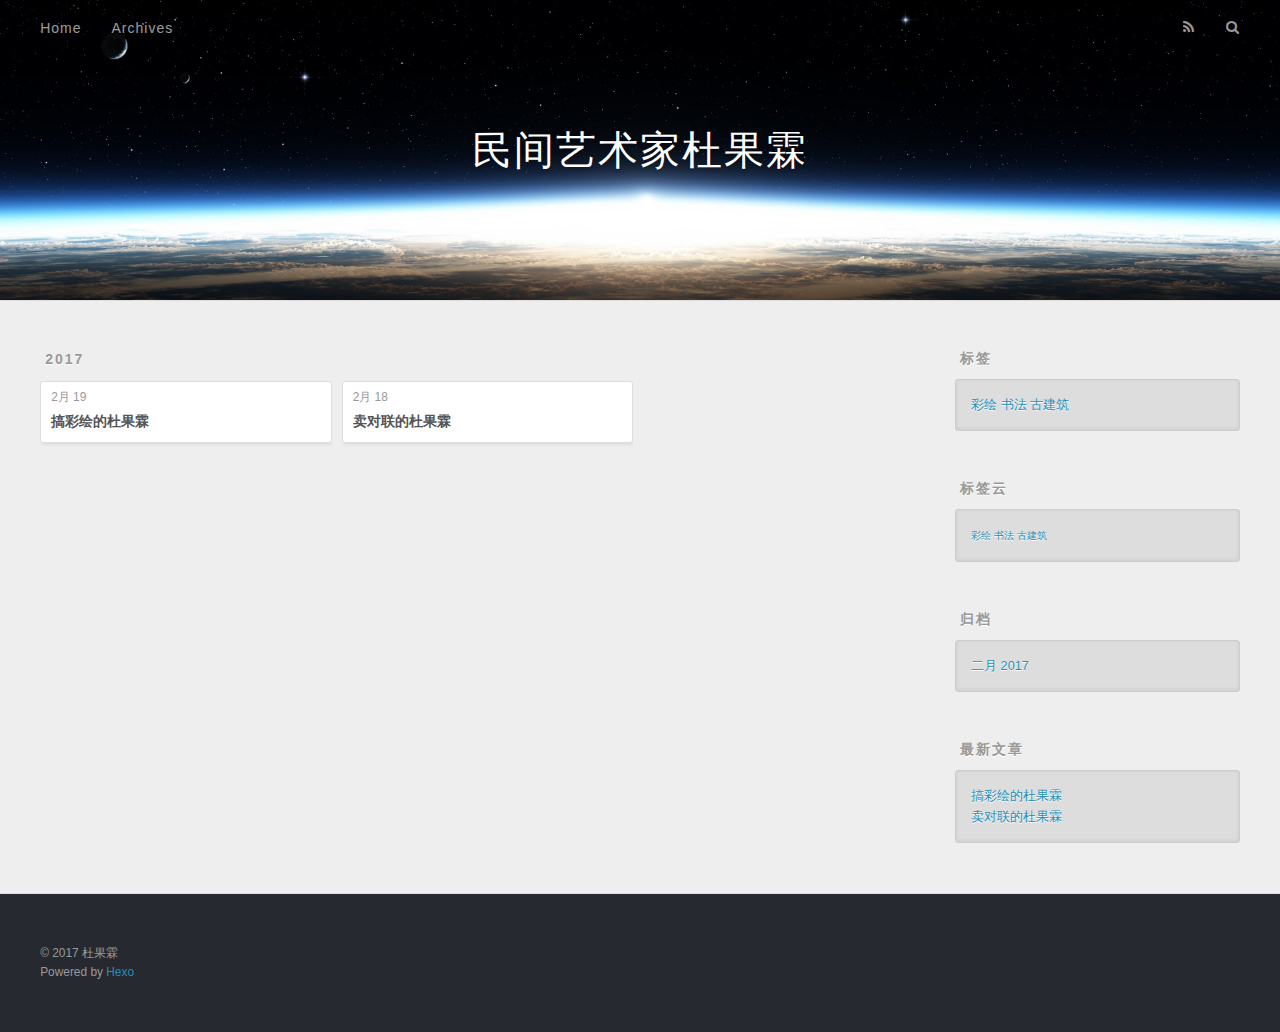
==== archives/index.html @ f90a0d65 "Site updated: 2017-02-19 00:20:02" ====
<!DOCTYPE html>
<html>
<head>
  <meta charset="utf-8">
  
  <title>归档 | 民间艺术家杜果霖</title>
  <meta name="viewport" content="width=device-width, initial-scale=1, maximum-scale=1">
  <meta name="description" content="彩绘, 书法, 古建筑, 庙宇, 亭台楼阁的彩画, 土漆油画各种棺材">
<meta property="og:type" content="website">
<meta property="og:title" content="民间艺术家杜果霖">
<meta property="og:url" content="http://yoursite.com/archives/index.html">
<meta property="og:site_name" content="民间艺术家杜果霖">
<meta property="og:description" content="彩绘, 书法, 古建筑, 庙宇, 亭台楼阁的彩画, 土漆油画各种棺材">
<meta name="twitter:card" content="summary">
<meta name="twitter:title" content="民间艺术家杜果霖">
<meta name="twitter:description" content="彩绘, 书法, 古建筑, 庙宇, 亭台楼阁的彩画, 土漆油画各种棺材">
  
    <link rel="alternate" href="/atom.xml" title="民间艺术家杜果霖" type="application/atom+xml">
  
  
    <link rel="icon" href="/favicon.png">
  
  
    <link href="//fonts.googleapis.com/css?family=Source+Code+Pro" rel="stylesheet" type="text/css">
  
  <link rel="stylesheet" href="/css/style.css">
  

</head>

<body>
  <div id="container">
    <div id="wrap">
      <header id="header">
  <div id="banner"></div>
  <div id="header-outer" class="outer">
    <div id="header-title" class="inner">
      <h1 id="logo-wrap">
        <a href="/" id="logo">民间艺术家杜果霖</a>
      </h1>
      
    </div>
    <div id="header-inner" class="inner">
      <nav id="main-nav">
        <a id="main-nav-toggle" class="nav-icon"></a>
        
          <a class="main-nav-link" href="/">Home</a>
        
          <a class="main-nav-link" href="/archives">Archives</a>
        
      </nav>
      <nav id="sub-nav">
        
          <a id="nav-rss-link" class="nav-icon" href="/atom.xml" title="RSS Feed"></a>
        
        <a id="nav-search-btn" class="nav-icon" title="搜索"></a>
      </nav>
      <div id="search-form-wrap">
        <form action="//google.com/search" method="get" accept-charset="UTF-8" class="search-form"><input type="search" name="q" results="0" class="search-form-input" placeholder="Search"><button type="submit" class="search-form-submit">&#xF002;</button><input type="hidden" name="sitesearch" value="http://yoursite.com"></form>
      </div>
    </div>
  </div>
</header>
      <div class="outer">
        <section id="main">
  
  
    
    
      
      
      <section class="archives-wrap">
        <div class="archive-year-wrap">
          <a href="/archives/2017" class="archive-year">2017</a>
        </div>
        <div class="archives">
    
    <article class="archive-article archive-type-photo">
  <div class="archive-article-inner">
    <header class="archive-article-header">
      <a href="/2017/02/19/杜果霖/" class="archive-article-date">
  <time datetime="2017-02-18T16:19:37.650Z" itemprop="datePublished">2月 19</time>
</a>
      
  
    <h1 itemprop="name">
      <a class="archive-article-title" href="/2017/02/19/杜果霖/">搞彩绘的杜果霖</a>
    </h1>
  

    </header>
  </div>
</article>
  
    
    
    <article class="archive-article archive-type-post">
  <div class="archive-article-inner">
    <header class="archive-article-header">
      <a href="/2017/02/18/卖对联的杜果霖/" class="archive-article-date">
  <time datetime="2017-02-18T15:42:05.796Z" itemprop="datePublished">2月 18</time>
</a>
      
  
    <h1 itemprop="name">
      <a class="archive-article-title" href="/2017/02/18/卖对联的杜果霖/">卖对联的杜果霖</a>
    </h1>
  

    </header>
  </div>
</article>
  
  
    </div></section>
  

</section>
        
          <aside id="sidebar">
  
    

  
    
  <div class="widget-wrap">
    <h3 class="widget-title">标签</h3>
    <div class="widget">
      <ul class="tag-list"><li class="tag-list-item"><a class="tag-list-link" href="/tags/彩绘-书法-古建筑/">彩绘 书法 古建筑</a></li></ul>
    </div>
  </div>


  
    
  <div class="widget-wrap">
    <h3 class="widget-title">标签云</h3>
    <div class="widget tagcloud">
      <a href="/tags/彩绘-书法-古建筑/" style="font-size: 10px;">彩绘 书法 古建筑</a>
    </div>
  </div>

  
    
  <div class="widget-wrap">
    <h3 class="widget-title">归档</h3>
    <div class="widget">
      <ul class="archive-list"><li class="archive-list-item"><a class="archive-list-link" href="/archives/2017/02/">二月 2017</a></li></ul>
    </div>
  </div>


  
    
  <div class="widget-wrap">
    <h3 class="widget-title">最新文章</h3>
    <div class="widget">
      <ul>
        
          <li>
            <a href="/2017/02/19/杜果霖/">搞彩绘的杜果霖</a>
          </li>
        
          <li>
            <a href="/2017/02/18/卖对联的杜果霖/">卖对联的杜果霖</a>
          </li>
        
      </ul>
    </div>
  </div>

  
</aside>
        
      </div>
      <footer id="footer">
  
  <div class="outer">
    <div id="footer-info" class="inner">
      &copy; 2017 杜果霖<br>
      Powered by <a href="http://hexo.io/" target="_blank">Hexo</a>
    </div>
  </div>
</footer>
    </div>
    <nav id="mobile-nav">
  
    <a href="/" class="mobile-nav-link">Home</a>
  
    <a href="/archives" class="mobile-nav-link">Archives</a>
  
</nav>
    

<script src="//ajax.googleapis.com/ajax/libs/jquery/2.0.3/jquery.min.js"></script>


  <link rel="stylesheet" href="/fancybox/jquery.fancybox.css">
  <script src="/fancybox/jquery.fancybox.pack.js"></script>


<script src="/js/script.js"></script>

  </div>
</body>
</html>
---- css/style.css ----
body {
  width: 100%;
}
body:before,
body:after {
  content: "";
  display: table;
}
body:after {
  clear: both;
}
html,
body,
div,
span,
applet,
object,
iframe,
h1,
h2,
h3,
h4,
h5,
h6,
p,
blockquote,
pre,
a,
abbr,
acronym,
address,
big,
cite,
code,
del,
dfn,
em,
img,
ins,
kbd,
q,
s,
samp,
small,
strike,
strong,
sub,
sup,
tt,
var,
dl,
dt,
dd,
ol,
ul,
li,
fieldset,
form,
label,
legend,
table,
caption,
tbody,
tfoot,
thead,
tr,
th,
td {
  margin: 0;
  padding: 0;
  border: 0;
  outline: 0;
  font-weight: inherit;
  font-style: inherit;
  font-family: inherit;
  font-size: 100%;
  vertical-align: baseline;
}
body {
  line-height: 1;
  color: #000;
  background: #fff;
}
ol,
ul {
  list-style: none;
}
table {
  border-collapse: separate;
  border-spacing: 0;
  vertical-align: middle;
}
caption,
th,
td {
  text-align: left;
  font-weight: normal;
  vertical-align: middle;
}
a img {
  border: none;
}
input,
button {
  margin: 0;
  padding: 0;
}
input::-moz-focus-inner,
button::-moz-focus-inner {
  border: 0;
  padding: 0;
}
@font-face {
  font-family: FontAwesome;
  font-style: normal;
  font-weight: normal;
  src: url("fonts/fontawesome-webfont.eot?v=#4.0.3");
  src: url("fonts/fontawesome-webfont.eot?#iefix&v=#4.0.3") format("embedded-opentype"), url("fonts/fontawesome-webfont.woff?v=#4.0.3") format("woff"), url("fonts/fontawesome-webfont.ttf?v=#4.0.3") format("truetype"), url("fonts/fontawesome-webfont.svg#fontawesomeregular?v=#4.0.3") format("svg");
}
html,
body,
#container {
  height: 100%;
}
body {
  background: #eee;
  font: 14px "Helvetica Neue", Helvetica, Arial, sans-serif;
  -webkit-text-size-adjust: 100%;
}
.outer {
  max-width: 1220px;
  margin: 0 auto;
  padding: 0 20px;
}
.outer:before,
.outer:after {
  content: "";
  display: table;
}
.outer:after {
  clear: both;
}
.inner {
  display: inline;
  float: left;
  width: 98.33333333333333%;
  margin: 0 0.833333333333333%;
}
.left,
.alignleft {
  float: left;
}
.right,
.alignright {
  float: right;
}
.clear {
  clear: both;
}
#container {
  position: relative;
}
.mobile-nav-on {
  overflow: hidden;
}
#wrap {
  height: 100%;
  width: 100%;
  position: absolute;
  top: 0;
  left: 0;
  -webkit-transition: 0.2s ease-out;
  -moz-transition: 0.2s ease-out;
  -ms-transition: 0.2s ease-out;
  transition: 0.2s ease-out;
  z-index: 1;
  background: #eee;
}
.mobile-nav-on #wrap {
  left: 280px;
}
@media screen and (min-width: 768px) {
  #main {
    display: inline;
    float: left;
    width: 73.33333333333333%;
    margin: 0 0.833333333333333%;
  }
}
.article-date,
.article-category-link,
.archive-year,
.widget-title {
  text-decoration: none;
  text-transform: uppercase;
  letter-spacing: 2px;
  color: #999;
  margin-bottom: 1em;
  margin-left: 5px;
  line-height: 1em;
  text-shadow: 0 1px #fff;
  font-weight: bold;
}
.article-inner,
.archive-article-inner {
  background: #fff;
  -webkit-box-shadow: 1px 2px 3px #ddd;
  box-shadow: 1px 2px 3px #ddd;
  border: 1px solid #ddd;
  border-radius: 3px;
}
.article-entry h1,
.widget h1 {
  font-size: 2em;
}
.article-entry h2,
.widget h2 {
  font-size: 1.5em;
}
.article-entry h3,
.widget h3 {
  font-size: 1.3em;
}
.article-entry h4,
.widget h4 {
  font-size: 1.2em;
}
.article-entry h5,
.widget h5 {
  font-size: 1em;
}
.article-entry h6,
.widget h6 {
  font-size: 1em;
  color: #999;
}
.article-entry hr,
.widget hr {
  border: 1px dashed #ddd;
}
.article-entry strong,
.widget strong {
  font-weight: bold;
}
.article-entry em,
.widget em,
.article-entry cite,
.widget cite {
  font-style: italic;
}
.article-entry sup,
.widget sup,
.article-entry sub,
.widget sub {
  font-size: 0.75em;
  line-height: 0;
  position: relative;
  vertical-align: baseline;
}
.article-entry sup,
.widget sup {
  top: -0.5em;
}
.article-entry sub,
.widget sub {
  bottom: -0.2em;
}
.article-entry small,
.widget small {
  font-size: 0.85em;
}
.article-entry acronym,
.widget acronym,
.article-entry abbr,
.widget abbr {
  border-bottom: 1px dotted;
}
.article-entry ul,
.widget ul,
.article-entry ol,
.widget ol,
.article-entry dl,
.widget dl {
  margin: 0 20px;
  line-height: 1.6em;
}
.article-entry ul ul,
.widget ul ul,
.article-entry ol ul,
.widget ol ul,
.article-entry ul ol,
.widget ul ol,
.article-entry ol ol,
.widget ol ol {
  margin-top: 0;
  margin-bottom: 0;
}
.article-entry ul,
.widget ul {
  list-style: disc;
}
.article-entry ol,
.widget ol {
  list-style: decimal;
}
.article-entry dt,
.widget dt {
  font-weight: bold;
}
#header {
  height: 300px;
  position: relative;
  border-bottom: 1px solid #ddd;
}
#header:before,
#header:after {
  content: "";
  position: absolute;
  left: 0;
  right: 0;
  height: 40px;
}
#header:before {
  top: 0;
  background: -webkit-linear-gradient(rgba(0,0,0,0.2), transparent);
  background: -moz-linear-gradient(rgba(0,0,0,0.2), transparent);
  background: -ms-linear-gradient(rgba(0,0,0,0.2), transparent);
  background: linear-gradient(rgba(0,0,0,0.2), transparent);
}
#header:after {
  bottom: 0;
  background: -webkit-linear-gradient(transparent, rgba(0,0,0,0.2));
  background: -moz-linear-gradient(transparent, rgba(0,0,0,0.2));
  background: -ms-linear-gradient(transparent, rgba(0,0,0,0.2));
  background: linear-gradient(transparent, rgba(0,0,0,0.2));
}
#header-outer {
  height: 100%;
  position: relative;
}
#header-inner {
  position: relative;
  overflow: hidden;
}
#banner {
  position: absolute;
  top: 0;
  left: 0;
  width: 100%;
  height: 100%;
  background: url("images/banner.jpg") center #000;
  -webkit-background-size: cover;
  -moz-background-size: cover;
  background-size: cover;
  z-index: -1;
}
#header-title {
  text-align: center;
  height: 40px;
  position: absolute;
  top: 50%;
  left: 0;
  margin-top: -20px;
}
#logo,
#subtitle {
  text-decoration: none;
  color: #fff;
  font-weight: 300;
  text-shadow: 0 1px 4px rgba(0,0,0,0.3);
}
#logo {
  font-size: 40px;
  line-height: 40px;
  letter-spacing: 2px;
}
#subtitle {
  font-size: 16px;
  line-height: 16px;
  letter-spacing: 1px;
}
#subtitle-wrap {
  margin-top: 16px;
}
#main-nav {
  float: left;
  margin-left: -15px;
}
.nav-icon,
.main-nav-link {
  float: left;
  color: #fff;
  opacity: 0.6;
  text-decoration: none;
  text-shadow: 0 1px rgba(0,0,0,0.2);
  -webkit-transition: opacity 0.2s;
  -moz-transition: opacity 0.2s;
  -ms-transition: opacity 0.2s;
  transition: opacity 0.2s;
  display: block;
  padding: 20px 15px;
}
.nav-icon:hover,
.main-nav-link:hover {
  opacity: 1;
}
.nav-icon {
  font-family: FontAwesome;
  text-align: center;
  font-size: 14px;
  width: 14px;
  height: 14px;
  padding: 20px 15px;
  position: relative;
  cursor: pointer;
}
.main-nav-link {
  font-weight: 300;
  letter-spacing: 1px;
}
@media screen and (max-width: 479px) {
  .main-nav-link {
    display: none;
  }
}
#main-nav-toggle {
  display: none;
}
#main-nav-toggle:before {
  content: "\f0c9";
}
@media screen and (max-width: 479px) {
  #main-nav-toggle {
    display: block;
  }
}
#sub-nav {
  float: right;
  margin-right: -15px;
}
#nav-rss-link:before {
  content: "\f09e";
}
#nav-search-btn:before {
  content: "\f002";
}
#search-form-wrap {
  position: absolute;
  top: 15px;
  width: 150px;
  height: 30px;
  right: -150px;
  opacity: 0;
  -webkit-transition: 0.2s ease-out;
  -moz-transition: 0.2s ease-out;
  -ms-transition: 0.2s ease-out;
  transition: 0.2s ease-out;
}
#search-form-wrap.on {
  opacity: 1;
  right: 0;
}
@media screen and (max-width: 479px) {
  #search-form-wrap {
    width: 100%;
    right: -100%;
  }
}
.search-form {
  position: absolute;
  top: 0;
  left: 0;
  right: 0;
  background: #fff;
  padding: 5px 15px;
  border-radius: 15px;
  -webkit-box-shadow: 0 0 10px rgba(0,0,0,0.3);
  box-shadow: 0 0 10px rgba(0,0,0,0.3);
}
.search-form-input {
  border: none;
  background: none;
  color: #555;
  width: 100%;
  font: 13px "Helvetica Neue", Helvetica, Arial, sans-serif;
  outline: none;
}
.search-form-input::-webkit-search-results-decoration,
.search-form-input::-webkit-search-cancel-button {
  -webkit-appearance: none;
}
.search-form-submit {
  position: absolute;
  top: 50%;
  right: 10px;
  margin-top: -7px;
  font: 13px FontAwesome;
  border: none;
  background: none;
  color: #bbb;
  cursor: pointer;
}
.search-form-submit:hover,
.search-form-submit:focus {
  color: #777;
}
.article {
  margin: 50px 0;
}
.article-inner {
  overflow: hidden;
}
.article-meta:before,
.article-meta:after {
  content: "";
  display: table;
}
.article-meta:after {
  clear: both;
}
.article-date {
  float: left;
}
.article-category {
  float: left;
  line-height: 1em;
  color: #ccc;
  text-shadow: 0 1px #fff;
  margin-left: 8px;
}
.article-category:before {
  content: "\2022";
}
.article-category-link {
  margin: 0 12px 1em;
}
.article-header {
  padding: 20px 20px 0;
}
.article-title {
  text-decoration: none;
  font-size: 2em;
  font-weight: bold;
  color: #555;
  line-height: 1.1em;
  -webkit-transition: color 0.2s;
  -moz-transition: color 0.2s;
  -ms-transition: color 0.2s;
  transition: color 0.2s;
}
a.article-title:hover {
  color: #258fb8;
}
.article-entry {
  color: #555;
  padding: 0 20px;
}
.article-entry:before,
.article-entry:after {
  content: "";
  display: table;
}
.article-entry:after {
  clear: both;
}
.article-entry p,
.article-entry table {
  line-height: 1.6em;
  margin: 1.6em 0;
}
.article-entry h1,
.article-entry h2,
.article-entry h3,
.article-entry h4,
.article-entry h5,
.article-entry h6 {
  font-weight: bold;
}
.article-entry h1,
.article-entry h2,
.article-entry h3,
.article-entry h4,
.article-entry h5,
.article-entry h6 {
  line-height: 1.1em;
  margin: 1.1em 0;
}
.article-entry a {
  color: #258fb8;
  text-decoration: none;
}
.article-entry a:hover {
  text-decoration: underline;
}
.article-entry ul,
.article-entry ol,
.article-entry dl {
  margin-top: 1.6em;
  margin-bottom: 1.6em;
}
.article-entry img,
.article-entry video {
  max-width: 100%;
  height: auto;
  display: block;
  margin: auto;
}
.article-entry iframe {
  border: none;
}
.article-entry table {
  width: 100%;
  border-collapse: collapse;
  border-spacing: 0;
}
.article-entry th {
  font-weight: bold;
  border-bottom: 3px solid #ddd;
  padding-bottom: 0.5em;
}
.article-entry td {
  border-bottom: 1px solid #ddd;
  padding: 10px 0;
}
.article-entry blockquote {
  font-family: Georgia, "Times New Roman", serif;
  font-size: 1.4em;
  margin: 1.6em 20px;
  text-align: center;
}
.article-entry blockquote footer {
  font-size: 14px;
  margin: 1.6em 0;
  font-family: "Helvetica Neue", Helvetica, Arial, sans-serif;
}
.article-entry blockquote footer cite:before {
  content: "—";
  padding: 0 0.5em;
}
.article-entry .pullquote {
  text-align: left;
  width: 45%;
  margin: 0;
}
.article-entry .pullquote.left {
  margin-left: 0.5em;
  margin-right: 1em;
}
.article-entry .pullquote.right {
  margin-right: 0.5em;
  margin-left: 1em;
}
.article-entry .caption {
  color: #999;
  display: block;
  font-size: 0.9em;
  margin-top: 0.5em;
  position: relative;
  text-align: center;
}
.article-entry .video-container {
  position: relative;
  padding-top: 56.25%;
  height: 0;
  overflow: hidden;
}
.article-entry .video-container iframe,
.article-entry .video-container object,
.article-entry .video-container embed {
  position: absolute;
  top: 0;
  left: 0;
  width: 100%;
  height: 100%;
  margin-top: 0;
}
.article-more-link a {
  display: inline-block;
  line-height: 1em;
  padding: 6px 15px;
  border-radius: 15px;
  background: #eee;
  color: #999;
  text-shadow: 0 1px #fff;
  text-decoration: none;
}
.article-more-link a:hover {
  background: #258fb8;
  color: #fff;
  text-decoration: none;
  text-shadow: 0 1px #1e7293;
}
.article-footer {
  font-size: 0.85em;
  line-height: 1.6em;
  border-top: 1px solid #ddd;
  padding-top: 1.6em;
  margin: 0 20px 20px;
}
.article-footer:before,
.article-footer:after {
  content: "";
  display: table;
}
.article-footer:after {
  clear: both;
}
.article-footer a {
  color: #999;
  text-decoration: none;
}
.article-footer a:hover {
  color: #555;
}
.article-tag-list-item {
  float: left;
  margin-right: 10px;
}
.article-tag-list-link:before {
  content: "#";
}
.article-comment-link {
  float: right;
}
.article-comment-link:before {
  content: "\f075";
  font-family: FontAwesome;
  padding-right: 8px;
}
.article-share-link {
  cursor: pointer;
  float: right;
  margin-left: 20px;
}
.article-share-link:before {
  content: "\f064";
  font-family: FontAwesome;
  padding-right: 6px;
}
#article-nav {
  position: relative;
}
#article-nav:before,
#article-nav:after {
  content: "";
  display: table;
}
#article-nav:after {
  clear: both;
}
@media screen and (min-width: 768px) {
  #article-nav {
    margin: 50px 0;
  }
  #article-nav:before {
    width: 8px;
    height: 8px;
    position: absolute;
    top: 50%;
    left: 50%;
    margin-top: -4px;
    margin-left: -4px;
    content: "";
    border-radius: 50%;
    background: #ddd;
    -webkit-box-shadow: 0 1px 2px #fff;
    box-shadow: 0 1px 2px #fff;
  }
}
.article-nav-link-wrap {
  text-decoration: none;
  text-shadow: 0 1px #fff;
  color: #999;
  -webkit-box-sizing: border-box;
  -moz-box-sizing: border-box;
  box-sizing: border-box;
  margin-top: 50px;
  text-align: center;
  display: block;
}
.article-nav-link-wrap:hover {
  color: #555;
}
@media screen and (min-width: 768px) {
  .article-nav-link-wrap {
    width: 50%;
    margin-top: 0;
  }
}
@media screen and (min-width: 768px) {
  #article-nav-newer {
    float: left;
    text-align: right;
    padding-right: 20px;
  }
}
@media screen and (min-width: 768px) {
  #article-nav-older {
    float: right;
    text-align: left;
    padding-left: 20px;
  }
}
.article-nav-caption {
  text-transform: uppercase;
  letter-spacing: 2px;
  color: #ddd;
  line-height: 1em;
  font-weight: bold;
}
#article-nav-newer .article-nav-caption {
  margin-right: -2px;
}
.article-nav-title {
  font-size: 0.85em;
  line-height: 1.6em;
  margin-top: 0.5em;
}
.article-share-box {
  position: absolute;
  display: none;
  background: #fff;
  -webkit-box-shadow: 1px 2px 10px rgba(0,0,0,0.2);
  box-shadow: 1px 2px 10px rgba(0,0,0,0.2);
  border-radius: 3px;
  margin-left: -145px;
  overflow: hidden;
  z-index: 1;
}
.article-share-box.on {
  display: block;
}
.article-share-input {
  width: 100%;
  background: none;
  -webkit-box-sizing: border-box;
  -moz-box-sizing: border-box;
  box-sizing: border-box;
  font: 14px "Helvetica Neue", Helvetica, Arial, sans-serif;
  padding: 0 15px;
  color: #555;
  outline: none;
  border: 1px solid #ddd;
  border-radius: 3px 3px 0 0;
  height: 36px;
  line-height: 36px;
}
.article-share-links {
  background: #eee;
}
.article-share-links:before,
.article-share-links:after {
  content: "";
  display: table;
}
.article-share-links:after {
  clear: both;
}
.article-share-twitter,
.article-share-facebook,
.article-share-pinterest,
.article-share-google {
  width: 50px;
  height: 36px;
  display: block;
  float: left;
  position: relative;
  color: #999;
  text-shadow: 0 1px #fff;
}
.article-share-twitter:before,
.article-share-facebook:before,
.article-share-pinterest:before,
.article-share-google:before {
  font-size: 20px;
  font-family: FontAwesome;
  width: 20px;
  height: 20px;
  position: absolute;
  top: 50%;
  left: 50%;
  margin-top: -10px;
  margin-left: -10px;
  text-align: center;
}
.article-share-twitter:hover,
.article-share-facebook:hover,
.article-share-pinterest:hover,
.article-share-google:hover {
  color: #fff;
}
.article-share-twitter:before {
  content: "\f099";
}
.article-share-twitter:hover {
  background: #00aced;
  text-shadow: 0 1px #008abe;
}
.article-share-facebook:before {
  content: "\f09a";
}
.article-share-facebook:hover {
  background: #3b5998;
  text-shadow: 0 1px #2f477a;
}
.article-share-pinterest:before {
  content: "\f0d2";
}
.article-share-pinterest:hover {
  background: #cb2027;
  text-shadow: 0 1px #a21a1f;
}
.article-share-google:before {
  content: "\f0d5";
}
.article-share-google:hover {
  background: #dd4b39;
  text-shadow: 0 1px #be3221;
}
.article-gallery {
  background: #000;
  position: relative;
}
.article-gallery-photos {
  position: relative;
  overflow: hidden;
}
.article-gallery-img {
  display: none;
  max-width: 100%;
}
.article-gallery-img:first-child {
  display: block;
}
.article-gallery-img.loaded {
  position: absolute;
  display: block;
}
.article-gallery-img img {
  display: block;
  max-width: 100%;
  margin: 0 auto;
}
#comments {
  background: #fff;
  -webkit-box-shadow: 1px 2px 3px #ddd;
  box-shadow: 1px 2px 3px #ddd;
  padding: 20px;
  border: 1px solid #ddd;
  border-radius: 3px;
  margin: 50px 0;
}
#comments a {
  color: #258fb8;
}
.archives-wrap {
  margin: 50px 0;
}
.archives:before,
.archives:after {
  content: "";
  display: table;
}
.archives:after {
  clear: both;
}
.archive-year-wrap {
  margin-bottom: 1em;
}
.archives {
  -webkit-column-gap: 10px;
  -moz-column-gap: 10px;
  column-gap: 10px;
}
@media screen and (min-width: 480px) and (max-width: 767px) {
  .archives {
    -webkit-column-count: 2;
    -moz-column-count: 2;
    column-count: 2;
  }
}
@media screen and (min-width: 768px) {
  .archives {
    -webkit-column-count: 3;
    -moz-column-count: 3;
    column-count: 3;
  }
}
.archive-article {
  -webkit-column-break-inside: avoid;
  page-break-inside: avoid;
  overflow: hidden;
  break-inside: avoid-column;
}
.archive-article-inner {
  padding: 10px;
  margin-bottom: 15px;
}
.archive-article-title {
  text-decoration: none;
  font-weight: bold;
  color: #555;
  -webkit-transition: color 0.2s;
  -moz-transition: color 0.2s;
  -ms-transition: color 0.2s;
  transition: color 0.2s;
  line-height: 1.6em;
}
.archive-article-title:hover {
  color: #258fb8;
}
.archive-article-footer {
  margin-top: 1em;
}
.archive-article-date {
  color: #999;
  text-decoration: none;
  font-size: 0.85em;
  line-height: 1em;
  margin-bottom: 0.5em;
  display: block;
}
#page-nav {
  margin: 50px auto;
  background: #fff;
  -webkit-box-shadow: 1px 2px 3px #ddd;
  box-shadow: 1px 2px 3px #ddd;
  border: 1px solid #ddd;
  border-radius: 3px;
  text-align: center;
  color: #999;
  overflow: hidden;
}
#page-nav:before,
#page-nav:after {
  content: "";
  display: table;
}
#page-nav:after {
  clear: both;
}
#page-nav a,
#page-nav span {
  padding: 10px 20px;
  line-height: 1;
  height: 2ex;
}
#page-nav a {
  color: #999;
  text-decoration: none;
}
#page-nav a:hover {
  background: #999;
  color: #fff;
}
#page-nav .prev {
  float: left;
}
#page-nav .next {
  float: right;
}
#page-nav .page-number {
  display: inline-block;
}
@media screen and (max-width: 479px) {
  #page-nav .page-number {
    display: none;
  }
}
#page-nav .current {
  color: #555;
  font-weight: bold;
}
#page-nav .space {
  color: #ddd;
}
#footer {
  background: #262a30;
  padding: 50px 0;
  border-top: 1px solid #ddd;
  color: #999;
}
#footer a {
  color: #258fb8;
  text-decoration: none;
}
#footer a:hover {
  text-decoration: underline;
}
#footer-info {
  line-height: 1.6em;
  font-size: 0.85em;
}
.article-entry pre,
.article-entry .highlight {
  background: #2d2d2d;
  margin: 0 -20px;
  padding: 15px 20px;
  border-style: solid;
  border-color: #ddd;
  border-width: 1px 0;
  overflow: auto;
  color: #ccc;
  line-height: 22.400000000000002px;
}
.article-entry .highlight .gutter pre,
.article-entry .gist .gist-file .gist-data .line-numbers {
  color: #666;
  font-size: 0.85em;
}
.article-entry pre,
.article-entry code {
  font-family: "Source Code Pro", Consolas, Monaco, Menlo, Consolas, monospace;
}
.article-entry code {
  background: #eee;
  text-shadow: 0 1px #fff;
  padding: 0 0.3em;
}
.article-entry pre code {
  background: none;
  text-shadow: none;
  padding: 0;
}
.article-entry .highlight pre {
  border: none;
  margin: 0;
  padding: 0;
}
.article-entry .highlight table {
  margin: 0;
  width: auto;
}
.article-entry .highlight td {
  border: none;
  padding: 0;
}
.article-entry .highlight figcaption {
  font-size: 0.85em;
  color: #999;
  line-height: 1em;
  margin-bottom: 1em;
}
.article-entry .highlight figcaption:before,
.article-entry .highlight figcaption:after {
  content: "";
  display: table;
}
.article-entry .highlight figcaption:after {
  clear: both;
}
.article-entry .highlight figcaption a {
  float: right;
}
.article-entry .highlight .gutter pre {
  text-align: right;
  padding-right: 20px;
}
.article-entry .highlight .line {
  height: 22.400000000000002px;
}
.article-entry .highlight .line.marked {
  background: #515151;
}
.article-entry .gist {
  margin: 0 -20px;
  border-style: solid;
  border-color: #ddd;
  border-width: 1px 0;
  background: #2d2d2d;
  padding: 15px 20px 15px 0;
}
.article-entry .gist .gist-file {
  border: none;
  font-family: "Source Code Pro", Consolas, Monaco, Menlo, Consolas, monospace;
  margin: 0;
}
.article-entry .gist .gist-file .gist-data {
  background: none;
  border: none;
}
.article-entry .gist .gist-file .gist-data .line-numbers {
  background: none;
  border: none;
  padding: 0 20px 0 0;
}
.article-entry .gist .gist-file .gist-data .line-data {
  padding: 0 !important;
}
.article-entry .gist .gist-file .highlight {
  margin: 0;
  padding: 0;
  border: none;
}
.article-entry .gist .gist-file .gist-meta {
  background: #2d2d2d;
  color: #999;
  font: 0.85em "Helvetica Neue", Helvetica, Arial, sans-serif;
  text-shadow: 0 0;
  padding: 0;
  margin-top: 1em;
  margin-left: 20px;
}
.article-entry .gist .gist-file .gist-meta a {
  color: #258fb8;
  font-weight: normal;
}
.article-entry .gist .gist-file .gist-meta a:hover {
  text-decoration: underline;
}
pre .comment,
pre .title {
  color: #999;
}
pre .variable,
pre .attribute,
pre .tag,
pre .regexp,
pre .ruby .constant,
pre .xml .tag .title,
pre .xml .pi,
pre .xml .doctype,
pre .html .doctype,
pre .css .id,
pre .css .class,
pre .css .pseudo {
  color: #f2777a;
}
pre .number,
pre .preprocessor,
pre .built_in,
pre .literal,
pre .params,
pre .constant {
  color: #f99157;
}
pre .class,
pre .ruby .class .title,
pre .css .rules .attribute {
  color: #9c9;
}
pre .string,
pre .value,
pre .inheritance,
pre .header,
pre .ruby .symbol,
pre .xml .cdata {
  color: #9c9;
}
pre .css .hexcolor {
  color: #6cc;
}
pre .function,
pre .python .decorator,
pre .python .title,
pre .ruby .function .title,
pre .ruby .title .keyword,
pre .perl .sub,
pre .javascript .title,
pre .coffeescript .title {
  color: #69c;
}
pre .keyword,
pre .javascript .function {
  color: #c9c;
}
@media screen and (max-width: 479px) {
  #mobile-nav {
    position: absolute;
    top: 0;
    left: 0;
    width: 280px;
    height: 100%;
    background: #191919;
    border-right: 1px solid #fff;
  }
}
@media screen and (max-width: 479px) {
  .mobile-nav-link {
    display: block;
    color: #999;
    text-decoration: none;
    padding: 15px 20px;
    font-weight: bold;
  }
  .mobile-nav-link:hover {
    color: #fff;
  }
}
@media screen and (min-width: 768px) {
  #sidebar {
    display: inline;
    float: left;
    width: 23.333333333333332%;
    margin: 0 0.833333333333333%;
  }
}
.widget-wrap {
  margin: 50px 0;
}
.widget {
  color: #777;
  text-shadow: 0 1px #fff;
  background: #ddd;
  -webkit-box-shadow: 0 -1px 4px #ccc inset;
  box-shadow: 0 -1px 4px #ccc inset;
  border: 1px solid #ccc;
  padding: 15px;
  border-radius: 3px;
}
.widget a {
  color: #258fb8;
  text-decoration: none;
}
.widget a:hover {
  text-decoration: underline;
}
.widget ul ul,
.widget ol ul,
.widget dl ul,
.widget ul ol,
.widget ol ol,
.widget dl ol,
.widget ul dl,
.widget ol dl,
.widget dl dl {
  margin-left: 15px;
  list-style: disc;
}
.widget {
  line-height: 1.6em;
  word-wrap: break-word;
  font-size: 0.9em;
}
.widget ul,
.widget ol {
  list-style: none;
  margin: 0;
}
.widget ul ul,
.widget ol ul,
.widget ul ol,
.widget ol ol {
  margin: 0 20px;
}
.widget ul ul,
.widget ol ul {
  list-style: disc;
}
.widget ul ol,
.widget ol ol {
  list-style: decimal;
}
.category-list-count,
.tag-list-count,
.archive-list-count {
  padding-left: 5px;
  color: #999;
  font-size: 0.85em;
}
.category-list-count:before,
.tag-list-count:before,
.archive-list-count:before {
  content: "(";
}
.category-list-count:after,
.tag-list-count:after,
.archive-list-count:after {
  content: ")";
}
.tagcloud a {
  margin-right: 5px;
  display: inline-block;
}
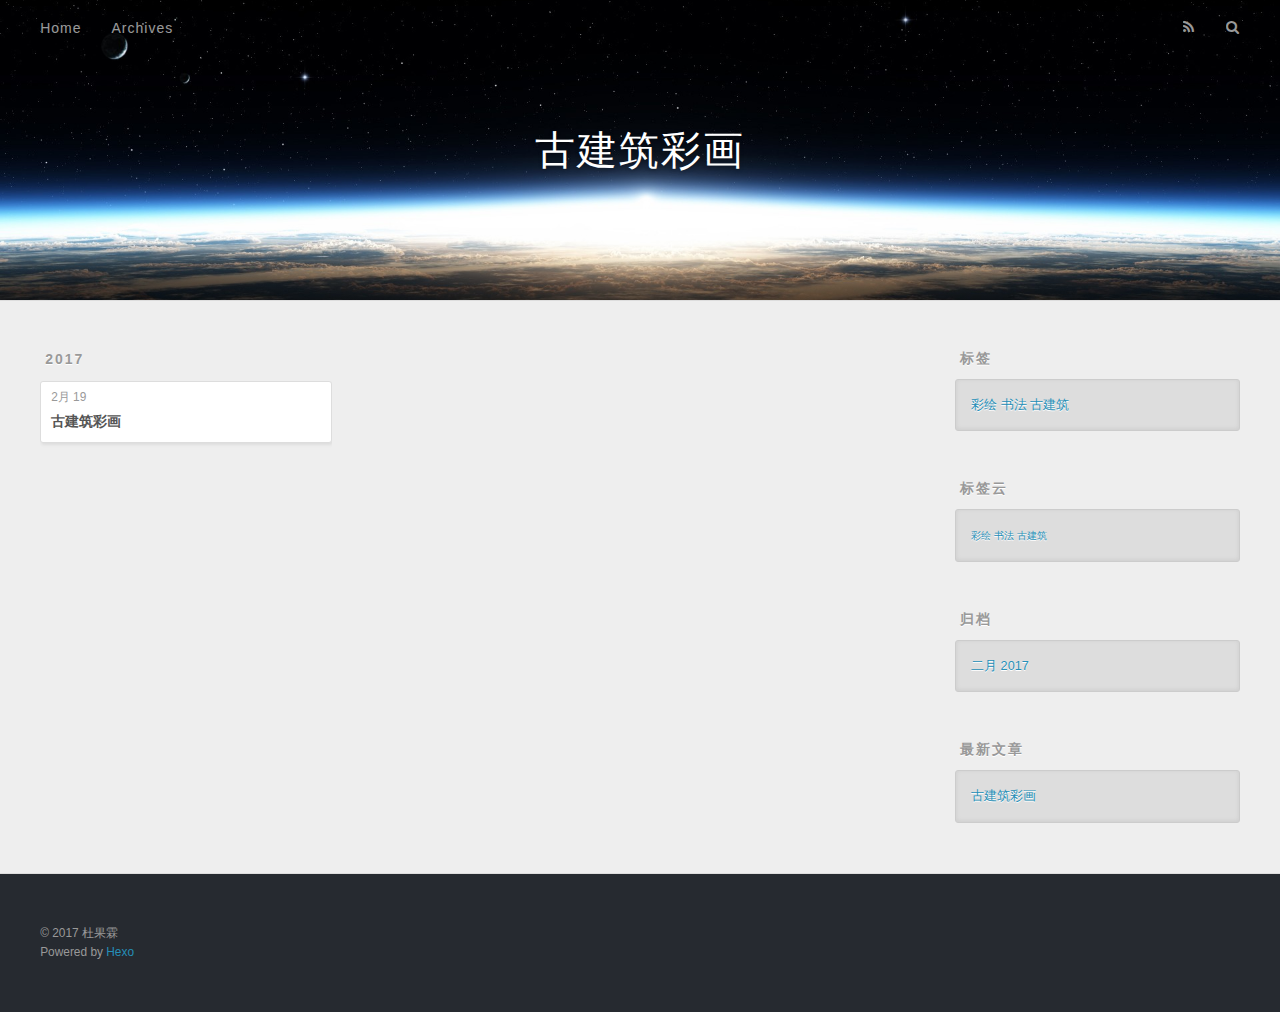
==== commit 89b72bb7: "Site updated: 2017-02-19 15:56:11" ====
--- a/archives/index.html
+++ b/archives/index.html
@@ -3,19 +3,19 @@
 <head>
   <meta charset="utf-8">
   
-  <title>归档 | 民间艺术家杜果霖</title>
+  <title>归档 | 古建筑彩画</title>
   <meta name="viewport" content="width=device-width, initial-scale=1, maximum-scale=1">
   <meta name="description" content="彩绘, 书法, 古建筑, 庙宇, 亭台楼阁的彩画, 土漆油画各种棺材">
 <meta property="og:type" content="website">
-<meta property="og:title" content="民间艺术家杜果霖">
+<meta property="og:title" content="古建筑彩画">
 <meta property="og:url" content="http://yoursite.com/archives/index.html">
-<meta property="og:site_name" content="民间艺术家杜果霖">
+<meta property="og:site_name" content="古建筑彩画">
 <meta property="og:description" content="彩绘, 书法, 古建筑, 庙宇, 亭台楼阁的彩画, 土漆油画各种棺材">
 <meta name="twitter:card" content="summary">
-<meta name="twitter:title" content="民间艺术家杜果霖">
+<meta name="twitter:title" content="古建筑彩画">
 <meta name="twitter:description" content="彩绘, 书法, 古建筑, 庙宇, 亭台楼阁的彩画, 土漆油画各种棺材">
   
-    <link rel="alternate" href="/atom.xml" title="民间艺术家杜果霖" type="application/atom+xml">
+    <link rel="alternate" href="/atom.xml" title="古建筑彩画" type="application/atom+xml">
   
   
     <link rel="icon" href="/favicon.png">
@@ -36,7 +36,7 @@
   <div id="header-outer" class="outer">
     <div id="header-title" class="inner">
       <h1 id="logo-wrap">
-        <a href="/" id="logo">民间艺术家杜果霖</a>
+        <a href="/" id="logo">古建筑彩画</a>
       </h1>
       
     </div>
@@ -79,31 +79,12 @@
   <div class="archive-article-inner">
     <header class="archive-article-header">
       <a href="/2017/02/19/杜果霖/" class="archive-article-date">
-  <time datetime="2017-02-18T16:19:37.650Z" itemprop="datePublished">2月 19</time>
+  <time datetime="2017-02-19T07:55:32.993Z" itemprop="datePublished">2月 19</time>
 </a>
       
   
     <h1 itemprop="name">
-      <a class="archive-article-title" href="/2017/02/19/杜果霖/">搞彩绘的杜果霖</a>
-    </h1>
-  
-
-    </header>
-  </div>
-</article>
-  
-    
-    
-    <article class="archive-article archive-type-post">
-  <div class="archive-article-inner">
-    <header class="archive-article-header">
-      <a href="/2017/02/18/卖对联的杜果霖/" class="archive-article-date">
-  <time datetime="2017-02-18T15:42:05.796Z" itemprop="datePublished">2月 18</time>
-</a>
-      
-  
-    <h1 itemprop="name">
-      <a class="archive-article-title" href="/2017/02/18/卖对联的杜果霖/">卖对联的杜果霖</a>
+      <a class="archive-article-title" href="/2017/02/19/杜果霖/">古建筑彩画</a>
     </h1>
   
 
@@ -158,11 +139,7 @@
       <ul>
         
           <li>
-            <a href="/2017/02/19/杜果霖/">搞彩绘的杜果霖</a>
-          </li>
-        
-          <li>
-            <a href="/2017/02/18/卖对联的杜果霖/">卖对联的杜果霖</a>
+            <a href="/2017/02/19/杜果霖/">古建筑彩画</a>
           </li>
         
       </ul>
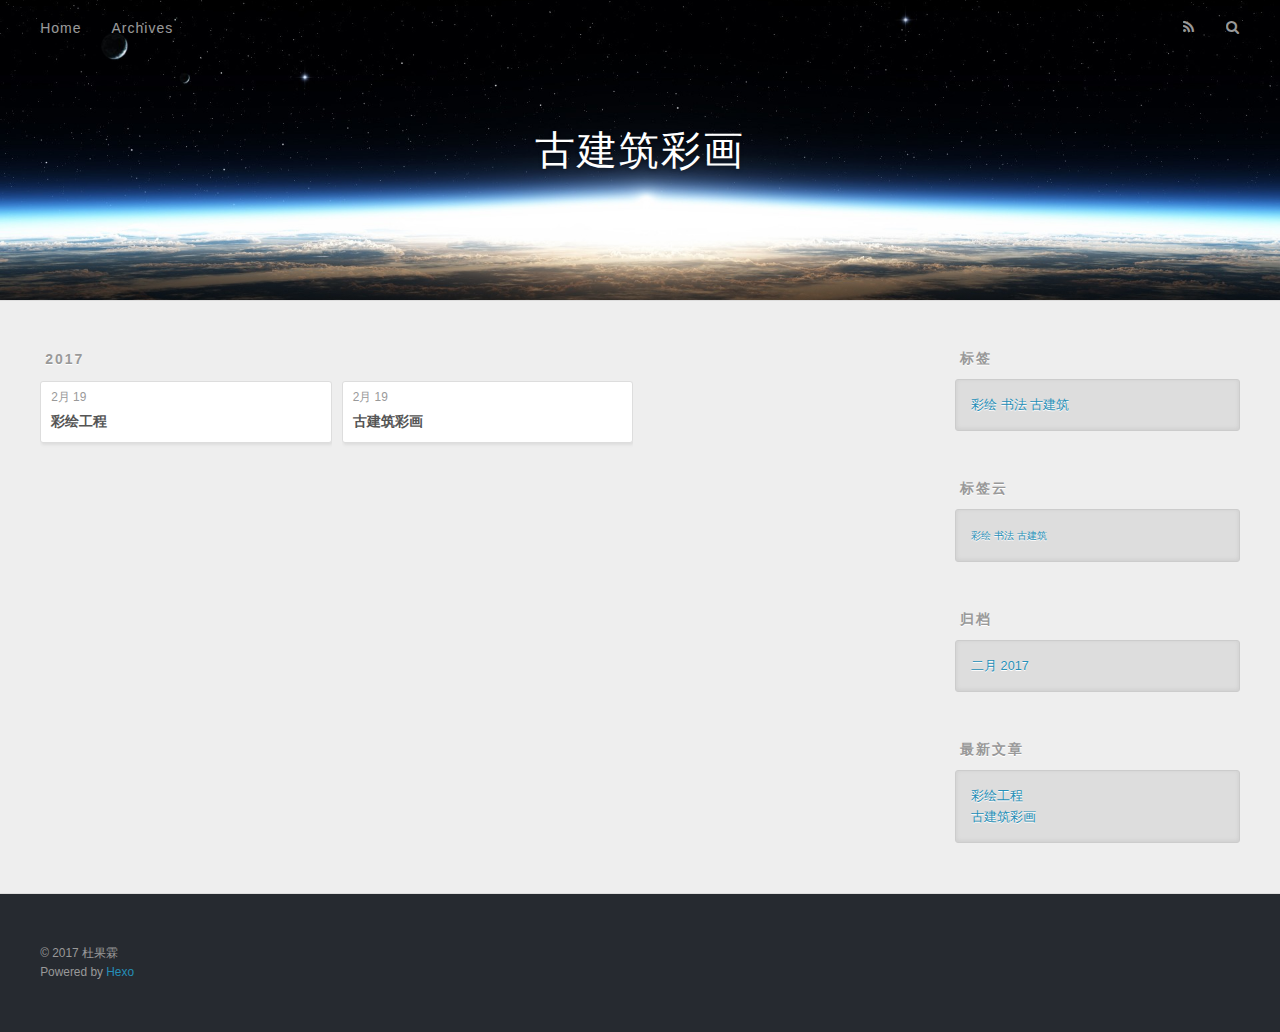
==== commit a95a0ae9: "Site updated: 2017-02-19 16:29:01" ====
--- a/archives/index.html
+++ b/archives/index.html
@@ -75,6 +75,25 @@
         </div>
         <div class="archives">
     
+    <article class="archive-article archive-type-post">
+  <div class="archive-article-inner">
+    <header class="archive-article-header">
+      <a href="/2017/02/19/彩绘工程/" class="archive-article-date">
+  <time datetime="2017-02-19T08:18:41.000Z" itemprop="datePublished">2月 19</time>
+</a>
+      
+  
+    <h1 itemprop="name">
+      <a class="archive-article-title" href="/2017/02/19/彩绘工程/">彩绘工程</a>
+    </h1>
+  
+
+    </header>
+  </div>
+</article>
+  
+    
+    
     <article class="archive-article archive-type-photo">
   <div class="archive-article-inner">
     <header class="archive-article-header">
@@ -139,6 +158,10 @@
       <ul>
         
           <li>
+            <a href="/2017/02/19/彩绘工程/">彩绘工程</a>
+          </li>
+        
+          <li>
             <a href="/2017/02/19/杜果霖/">古建筑彩画</a>
           </li>
         
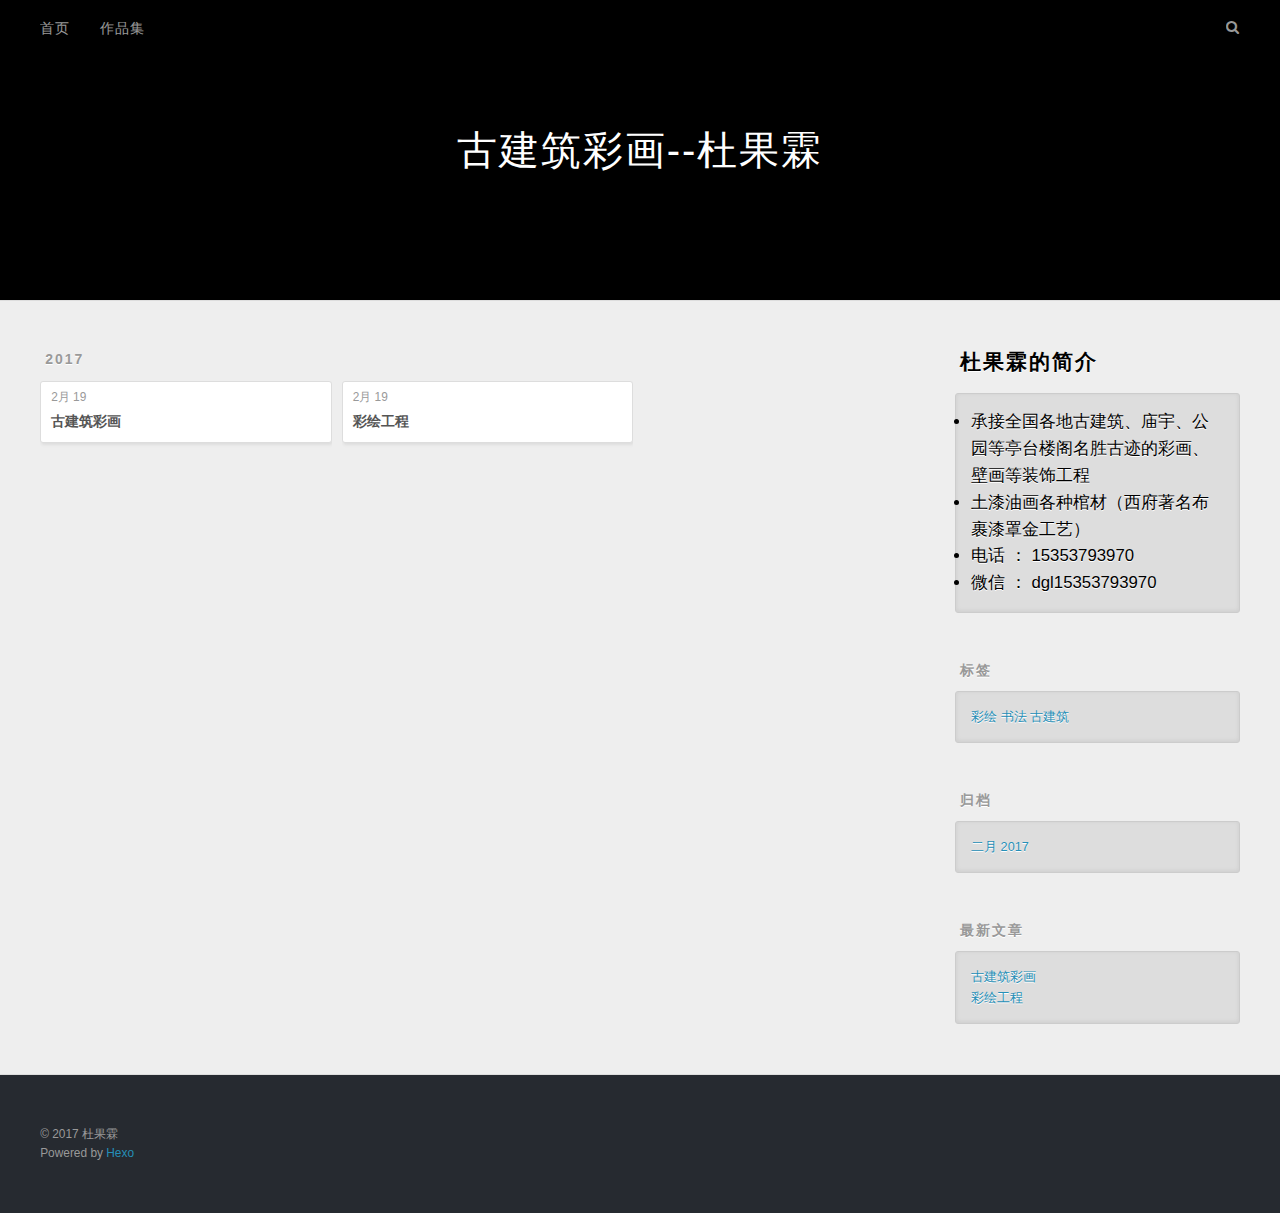
==== commit 208472f1: "Site updated: 2017-02-19 19:59:46" ====
--- a/archives/index.html
+++ b/archives/index.html
@@ -3,22 +3,20 @@
 <head>
   <meta charset="utf-8">
   
-  <title>归档 | 古建筑彩画</title>
+  <title>归档 | 古建筑彩画--杜果霖</title>
   <meta name="viewport" content="width=device-width, initial-scale=1, maximum-scale=1">
   <meta name="description" content="彩绘, 书法, 古建筑, 庙宇, 亭台楼阁的彩画, 土漆油画各种棺材">
 <meta property="og:type" content="website">
-<meta property="og:title" content="古建筑彩画">
+<meta property="og:title" content="古建筑彩画--杜果霖">
 <meta property="og:url" content="http://yoursite.com/archives/index.html">
-<meta property="og:site_name" content="古建筑彩画">
+<meta property="og:site_name" content="古建筑彩画--杜果霖">
 <meta property="og:description" content="彩绘, 书法, 古建筑, 庙宇, 亭台楼阁的彩画, 土漆油画各种棺材">
 <meta name="twitter:card" content="summary">
-<meta name="twitter:title" content="古建筑彩画">
+<meta name="twitter:title" content="古建筑彩画--杜果霖">
 <meta name="twitter:description" content="彩绘, 书法, 古建筑, 庙宇, 亭台楼阁的彩画, 土漆油画各种棺材">
   
-    <link rel="alternate" href="/atom.xml" title="古建筑彩画" type="application/atom+xml">
-  
-  
-    <link rel="icon" href="/favicon.png">
+  
+    <link rel="icon" href="/icon.JPG">
   
   
     <link href="//fonts.googleapis.com/css?family=Source+Code+Pro" rel="stylesheet" type="text/css">
@@ -36,7 +34,7 @@
   <div id="header-outer" class="outer">
     <div id="header-title" class="inner">
       <h1 id="logo-wrap">
-        <a href="/" id="logo">古建筑彩画</a>
+        <a href="/" id="logo">古建筑彩画--杜果霖</a>
       </h1>
       
     </div>
@@ -44,14 +42,12 @@
       <nav id="main-nav">
         <a id="main-nav-toggle" class="nav-icon"></a>
         
-          <a class="main-nav-link" href="/">Home</a>
-        
-          <a class="main-nav-link" href="/archives">Archives</a>
+          <a class="main-nav-link" href="/">首页</a>
+        
+          <a class="main-nav-link" href="/archives">作品集</a>
         
       </nav>
       <nav id="sub-nav">
-        
-          <a id="nav-rss-link" class="nav-icon" href="/atom.xml" title="RSS Feed"></a>
         
         <a id="nav-search-btn" class="nav-icon" title="搜索"></a>
       </nav>
@@ -74,6 +70,25 @@
           <a href="/archives/2017" class="archive-year">2017</a>
         </div>
         <div class="archives">
+    
+    <article class="archive-article archive-type-photo">
+  <div class="archive-article-inner">
+    <header class="archive-article-header">
+      <a href="/2017/02/19/杜果霖/" class="archive-article-date">
+  <time datetime="2017-02-19T10:50:23.782Z" itemprop="datePublished">2月 19</time>
+</a>
+      
+  
+    <h1 itemprop="name">
+      <a class="archive-article-title" href="/2017/02/19/杜果霖/">古建筑彩画</a>
+    </h1>
+  
+
+    </header>
+  </div>
+</article>
+  
+    
     
     <article class="archive-article archive-type-post">
   <div class="archive-article-inner">
@@ -92,25 +107,6 @@
   </div>
 </article>
   
-    
-    
-    <article class="archive-article archive-type-photo">
-  <div class="archive-article-inner">
-    <header class="archive-article-header">
-      <a href="/2017/02/19/杜果霖/" class="archive-article-date">
-  <time datetime="2017-02-19T07:55:32.993Z" itemprop="datePublished">2月 19</time>
-</a>
-      
-  
-    <h1 itemprop="name">
-      <a class="archive-article-title" href="/2017/02/19/杜果霖/">古建筑彩画</a>
-    </h1>
-  
-
-    </header>
-  </div>
-</article>
-  
   
     </div></section>
   
@@ -119,8 +115,15 @@
         
           <aside id="sidebar">
   
-    
-
+    <div class="widget-wrap">
+    <h3 class="widget-title" style="font-size: 1.5em ; color: #000;">杜果霖的简介</h3>
+    <div class="widget" style="font-size: 1.2em;color: #000;">
+        <li>承接全国各地古建筑、庙宇、公园等亭台楼阁名胜古迹的彩画、壁画等装饰工程</li>
+        <li>土漆油画各种棺材（西府著名布裹漆罩金工艺）</li>
+        <li>电话 ： 15353793970</li>
+        <li>微信 ： dgl15353793970</li>
+    </div>
+</div>
   
     
   <div class="widget-wrap">
@@ -134,15 +137,6 @@
   
     
   <div class="widget-wrap">
-    <h3 class="widget-title">标签云</h3>
-    <div class="widget tagcloud">
-      <a href="/tags/彩绘-书法-古建筑/" style="font-size: 10px;">彩绘 书法 古建筑</a>
-    </div>
-  </div>
-
-  
-    
-  <div class="widget-wrap">
     <h3 class="widget-title">归档</h3>
     <div class="widget">
       <ul class="archive-list"><li class="archive-list-item"><a class="archive-list-link" href="/archives/2017/02/">二月 2017</a></li></ul>
@@ -158,11 +152,11 @@
       <ul>
         
           <li>
+            <a href="/2017/02/19/杜果霖/">古建筑彩画</a>
+          </li>
+        
+          <li>
             <a href="/2017/02/19/彩绘工程/">彩绘工程</a>
-          </li>
-        
-          <li>
-            <a href="/2017/02/19/杜果霖/">古建筑彩画</a>
           </li>
         
       </ul>
@@ -185,9 +179,9 @@
     </div>
     <nav id="mobile-nav">
   
-    <a href="/" class="mobile-nav-link">Home</a>
-  
-    <a href="/archives" class="mobile-nav-link">Archives</a>
+    <a href="/" class="mobile-nav-link">首页</a>
+  
+    <a href="/archives" class="mobile-nav-link">作品集</a>
   
 </nav>
     
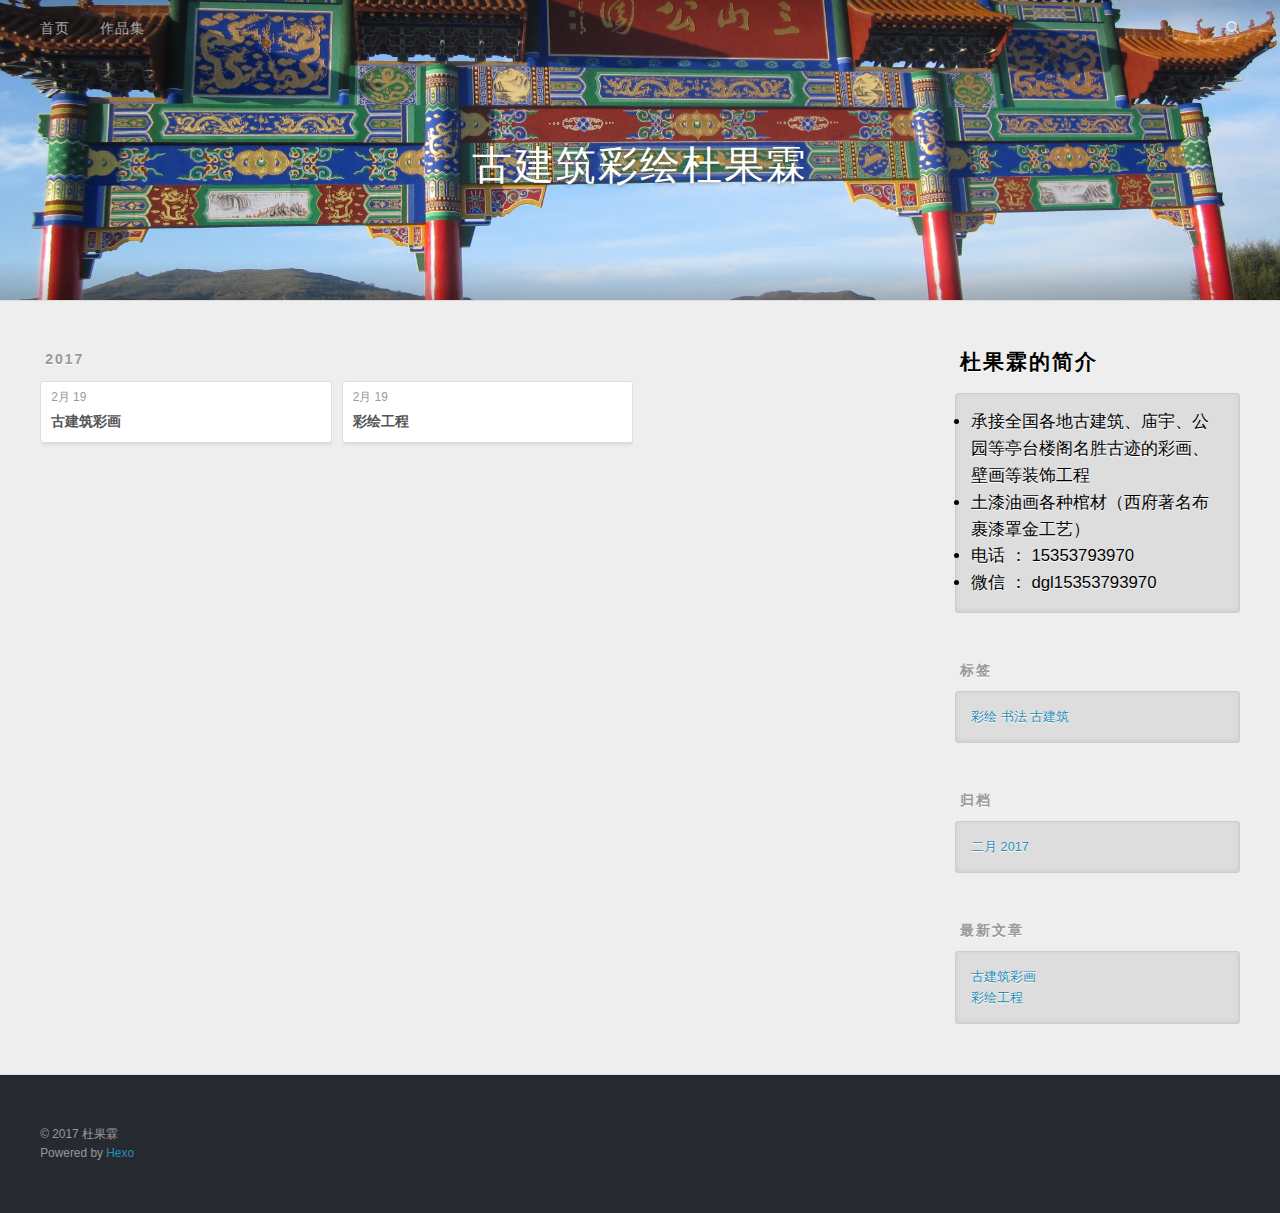
==== commit bc918ce5: "Site updated: 2017-02-19 20:24:39" ====
--- a/archives/index.html
+++ b/archives/index.html
@@ -3,16 +3,16 @@
 <head>
   <meta charset="utf-8">
   
-  <title>归档 | 古建筑彩画--杜果霖</title>
+  <title>归档 | 古建筑彩绘杜果霖</title>
   <meta name="viewport" content="width=device-width, initial-scale=1, maximum-scale=1">
   <meta name="description" content="彩绘, 书法, 古建筑, 庙宇, 亭台楼阁的彩画, 土漆油画各种棺材">
 <meta property="og:type" content="website">
-<meta property="og:title" content="古建筑彩画--杜果霖">
+<meta property="og:title" content="古建筑彩绘杜果霖">
 <meta property="og:url" content="http://yoursite.com/archives/index.html">
-<meta property="og:site_name" content="古建筑彩画--杜果霖">
+<meta property="og:site_name" content="古建筑彩绘杜果霖">
 <meta property="og:description" content="彩绘, 书法, 古建筑, 庙宇, 亭台楼阁的彩画, 土漆油画各种棺材">
 <meta name="twitter:card" content="summary">
-<meta name="twitter:title" content="古建筑彩画--杜果霖">
+<meta name="twitter:title" content="古建筑彩绘杜果霖">
 <meta name="twitter:description" content="彩绘, 书法, 古建筑, 庙宇, 亭台楼阁的彩画, 土漆油画各种棺材">
   
   
@@ -34,7 +34,7 @@
   <div id="header-outer" class="outer">
     <div id="header-title" class="inner">
       <h1 id="logo-wrap">
-        <a href="/" id="logo">古建筑彩画--杜果霖</a>
+        <a href="/" id="logo">古建筑彩绘杜果霖</a>
       </h1>
       
     </div>
--- a/css/style.css
+++ b/css/style.css
@@ -348,7 +348,7 @@
   left: 0;
   width: 100%;
   height: 100%;
-  background: url("images/banner.jpg") center #000;
+  background: url("images/background.JPG") center #000;
   -webkit-background-size: cover;
   -moz-background-size: cover;
   background-size: cover;
@@ -358,7 +358,7 @@
   text-align: center;
   height: 40px;
   position: absolute;
-  top: 50%;
+  top: 55%;
   left: 0;
   margin-top: -20px;
 }
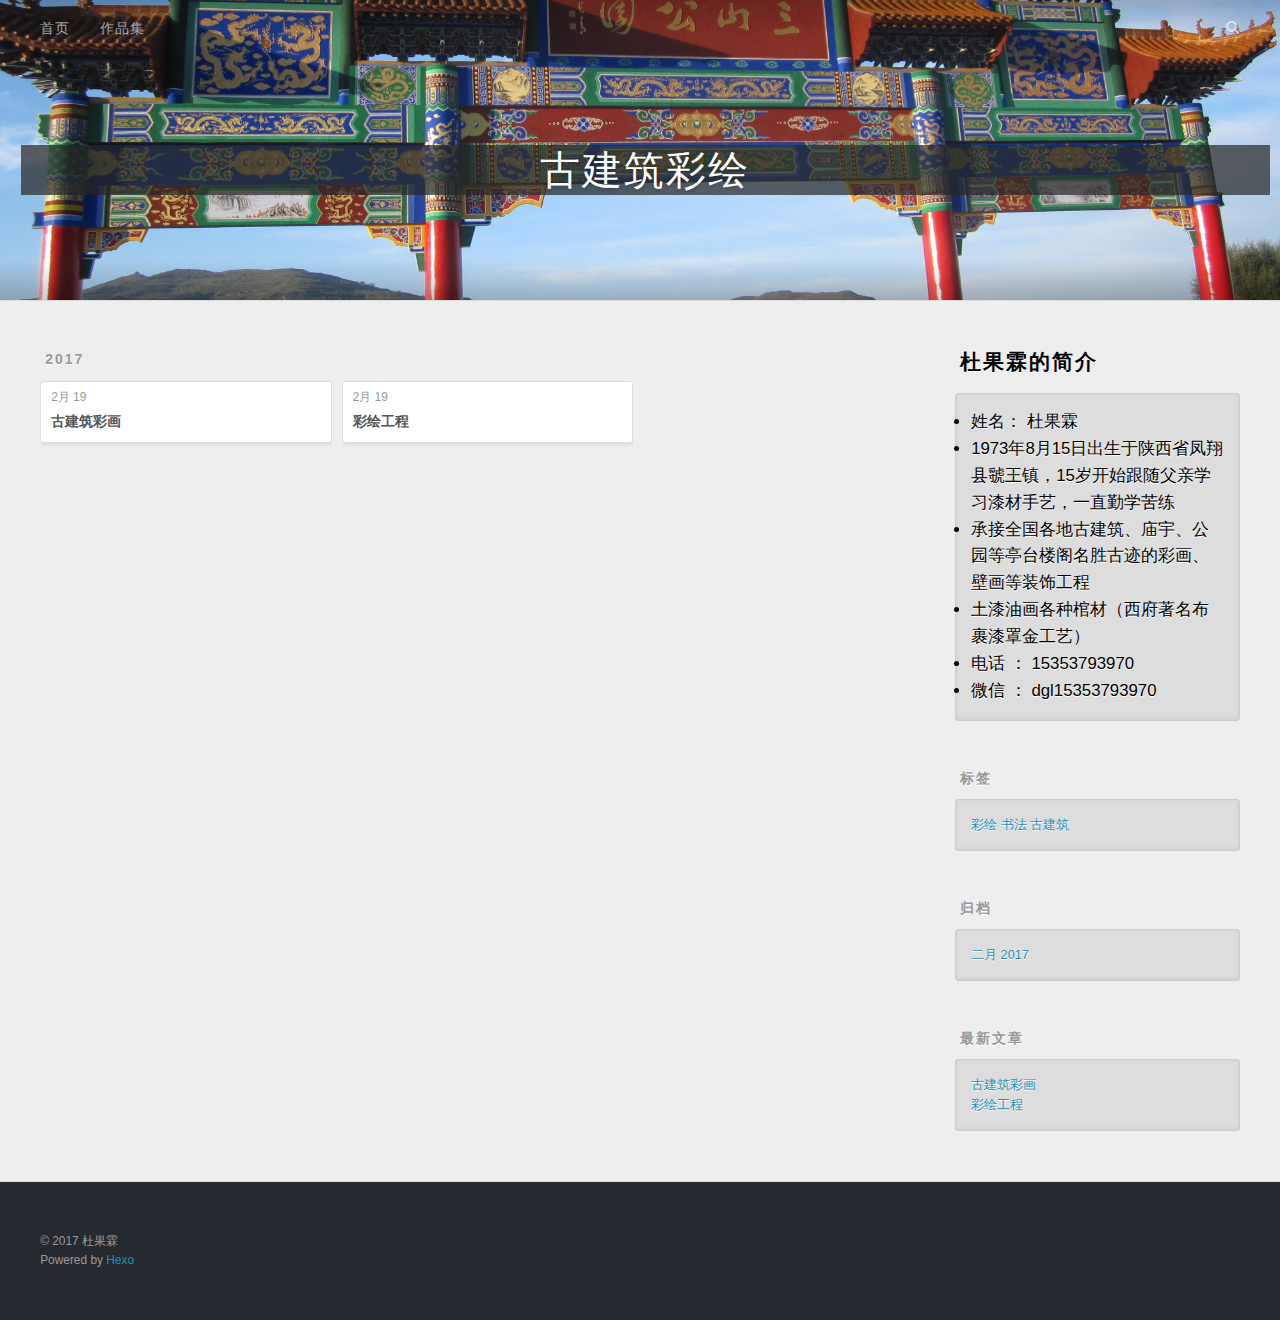
==== commit 7fcfba39: "Site updated: 2017-02-19 21:01:42" ====
--- a/archives/index.html
+++ b/archives/index.html
@@ -3,16 +3,16 @@
 <head>
   <meta charset="utf-8">
   
-  <title>归档 | 古建筑彩绘杜果霖</title>
+  <title>归档 | 古建筑彩绘</title>
   <meta name="viewport" content="width=device-width, initial-scale=1, maximum-scale=1">
   <meta name="description" content="彩绘, 书法, 古建筑, 庙宇, 亭台楼阁的彩画, 土漆油画各种棺材">
 <meta property="og:type" content="website">
-<meta property="og:title" content="古建筑彩绘杜果霖">
+<meta property="og:title" content="古建筑彩绘">
 <meta property="og:url" content="http://yoursite.com/archives/index.html">
-<meta property="og:site_name" content="古建筑彩绘杜果霖">
+<meta property="og:site_name" content="古建筑彩绘">
 <meta property="og:description" content="彩绘, 书法, 古建筑, 庙宇, 亭台楼阁的彩画, 土漆油画各种棺材">
 <meta name="twitter:card" content="summary">
-<meta name="twitter:title" content="古建筑彩绘杜果霖">
+<meta name="twitter:title" content="古建筑彩绘">
 <meta name="twitter:description" content="彩绘, 书法, 古建筑, 庙宇, 亭台楼阁的彩画, 土漆油画各种棺材">
   
   
@@ -34,7 +34,7 @@
   <div id="header-outer" class="outer">
     <div id="header-title" class="inner">
       <h1 id="logo-wrap">
-        <a href="/" id="logo">古建筑彩绘杜果霖</a>
+        <a href="/" id="logo">古建筑彩绘</a>
       </h1>
       
     </div>
@@ -118,6 +118,8 @@
     <div class="widget-wrap">
     <h3 class="widget-title" style="font-size: 1.5em ; color: #000;">杜果霖的简介</h3>
     <div class="widget" style="font-size: 1.2em;color: #000;">
+        <li>姓名： 杜果霖</li>
+        <li>1973年8月15日出生于陕西省凤翔县虢王镇，15岁开始跟随父亲学习漆材手艺，一直勤学苦练</li>
         <li>承接全国各地古建筑、庙宇、公园等亭台楼阁名胜古迹的彩画、壁画等装饰工程</li>
         <li>土漆油画各种棺材（西府著名布裹漆罩金工艺）</li>
         <li>电话 ： 15353793970</li>
--- a/css/style.css
+++ b/css/style.css
@@ -356,14 +356,15 @@
 }
 #header-title {
   text-align: center;
+  background: rgba(39,39,39,0.7);
   height: 40px;
   position: absolute;
   top: 55%;
   left: 0;
   margin-top: -20px;
-}
-#logo,
-#subtitle {
+  padding: 5px;
+}
+#logo {
   text-decoration: none;
   color: #fff;
   font-weight: 300;
@@ -373,11 +374,6 @@
   font-size: 40px;
   line-height: 40px;
   letter-spacing: 2px;
-}
-#subtitle {
-  font-size: 16px;
-  line-height: 16px;
-  letter-spacing: 1px;
 }
 #subtitle-wrap {
   margin-top: 16px;
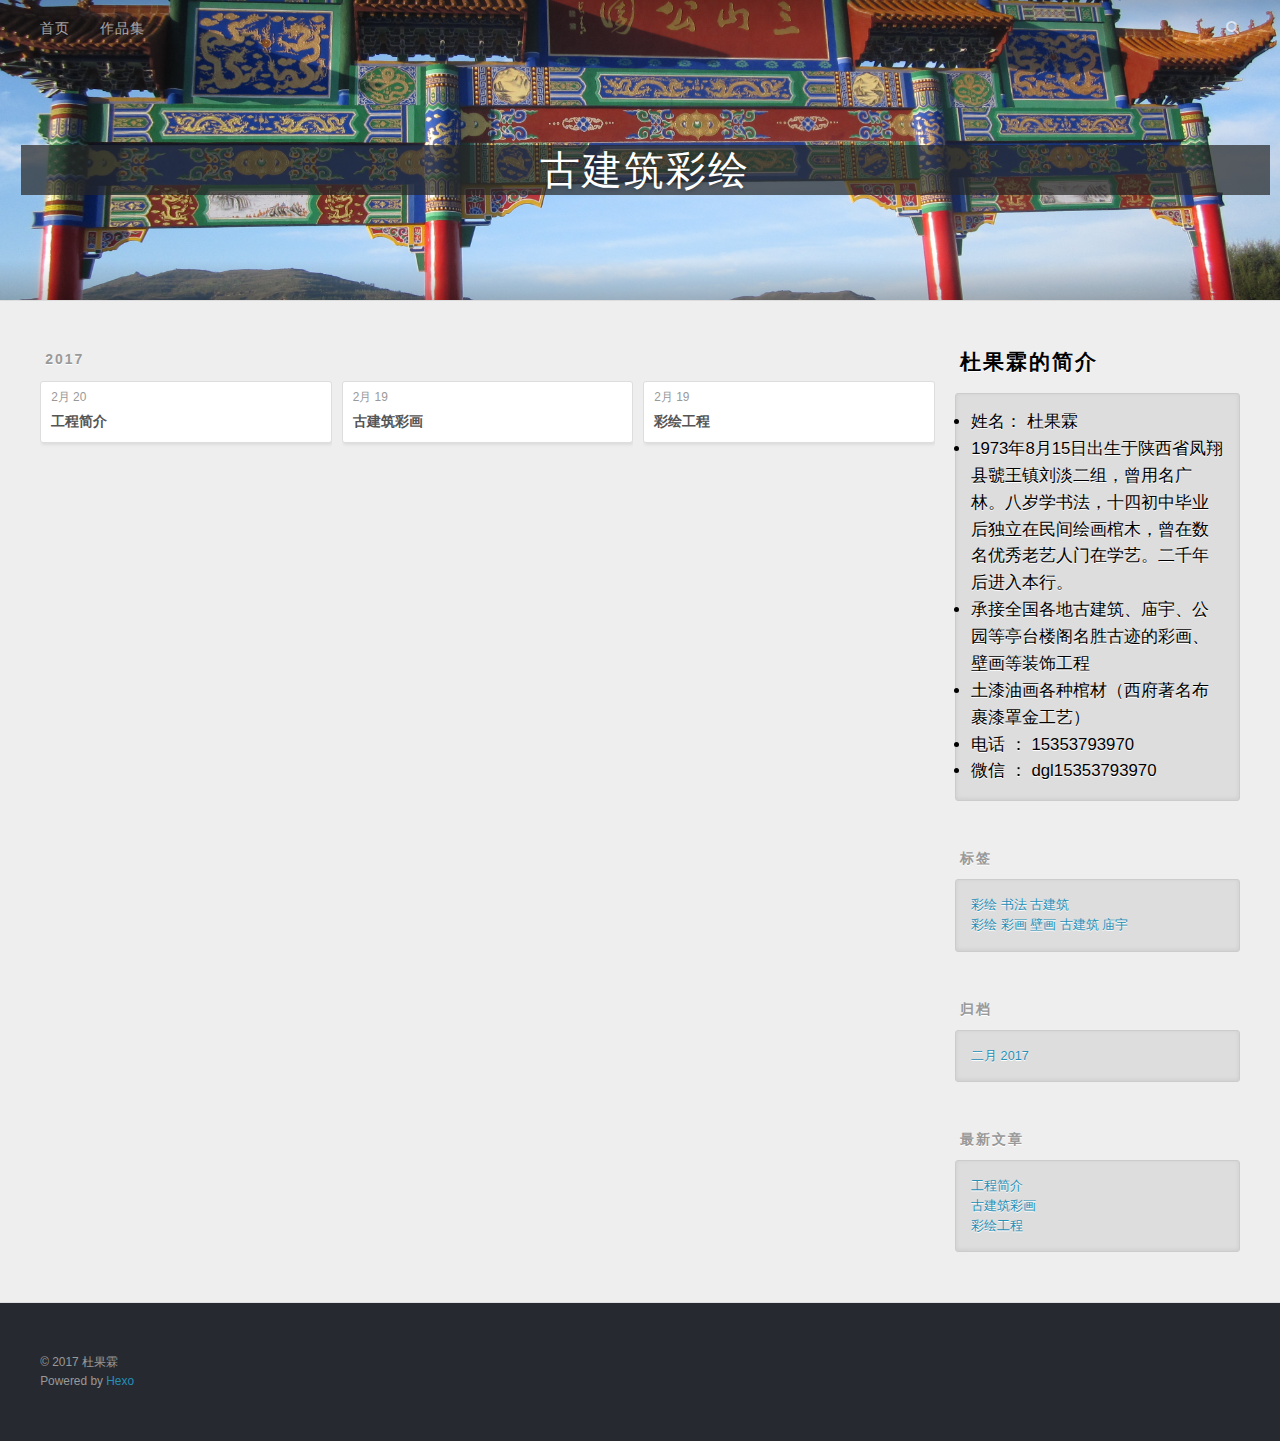
==== commit d7b419e0: "Site updated: 2017-02-20 22:10:56" ====
--- a/archives/index.html
+++ b/archives/index.html
@@ -71,6 +71,25 @@
         </div>
         <div class="archives">
     
+    <article class="archive-article archive-type-post">
+  <div class="archive-article-inner">
+    <header class="archive-article-header">
+      <a href="/2017/02/20/工程简介/" class="archive-article-date">
+  <time datetime="2017-02-20T13:38:49.000Z" itemprop="datePublished">2月 20</time>
+</a>
+      
+  
+    <h1 itemprop="name">
+      <a class="archive-article-title" href="/2017/02/20/工程简介/">工程简介</a>
+    </h1>
+  
+
+    </header>
+  </div>
+</article>
+  
+    
+    
     <article class="archive-article archive-type-photo">
   <div class="archive-article-inner">
     <header class="archive-article-header">
@@ -119,7 +138,7 @@
     <h3 class="widget-title" style="font-size: 1.5em ; color: #000;">杜果霖的简介</h3>
     <div class="widget" style="font-size: 1.2em;color: #000;">
         <li>姓名： 杜果霖</li>
-        <li>1973年8月15日出生于陕西省凤翔县虢王镇，15岁开始跟随父亲学习漆材手艺，一直勤学苦练</li>
+        <li>1973年8月15日出生于陕西省凤翔县虢王镇刘淡二组，曾用名广林。八岁学书法，十四初中毕业后独立在民间绘画棺木，曾在数名优秀老艺人门在学艺。二千年后进入本行。</li>
         <li>承接全国各地古建筑、庙宇、公园等亭台楼阁名胜古迹的彩画、壁画等装饰工程</li>
         <li>土漆油画各种棺材（西府著名布裹漆罩金工艺）</li>
         <li>电话 ： 15353793970</li>
@@ -131,7 +150,7 @@
   <div class="widget-wrap">
     <h3 class="widget-title">标签</h3>
     <div class="widget">
-      <ul class="tag-list"><li class="tag-list-item"><a class="tag-list-link" href="/tags/彩绘-书法-古建筑/">彩绘 书法 古建筑</a></li></ul>
+      <ul class="tag-list"><li class="tag-list-item"><a class="tag-list-link" href="/tags/彩绘-书法-古建筑/">彩绘 书法 古建筑</a></li><li class="tag-list-item"><a class="tag-list-link" href="/tags/彩绘-彩画-壁画-古建筑-庙宇/">彩绘 彩画 壁画 古建筑 庙宇</a></li></ul>
     </div>
   </div>
 
@@ -154,6 +173,10 @@
       <ul>
         
           <li>
+            <a href="/2017/02/20/工程简介/">工程简介</a>
+          </li>
+        
+          <li>
             <a href="/2017/02/19/杜果霖/">古建筑彩画</a>
           </li>
         
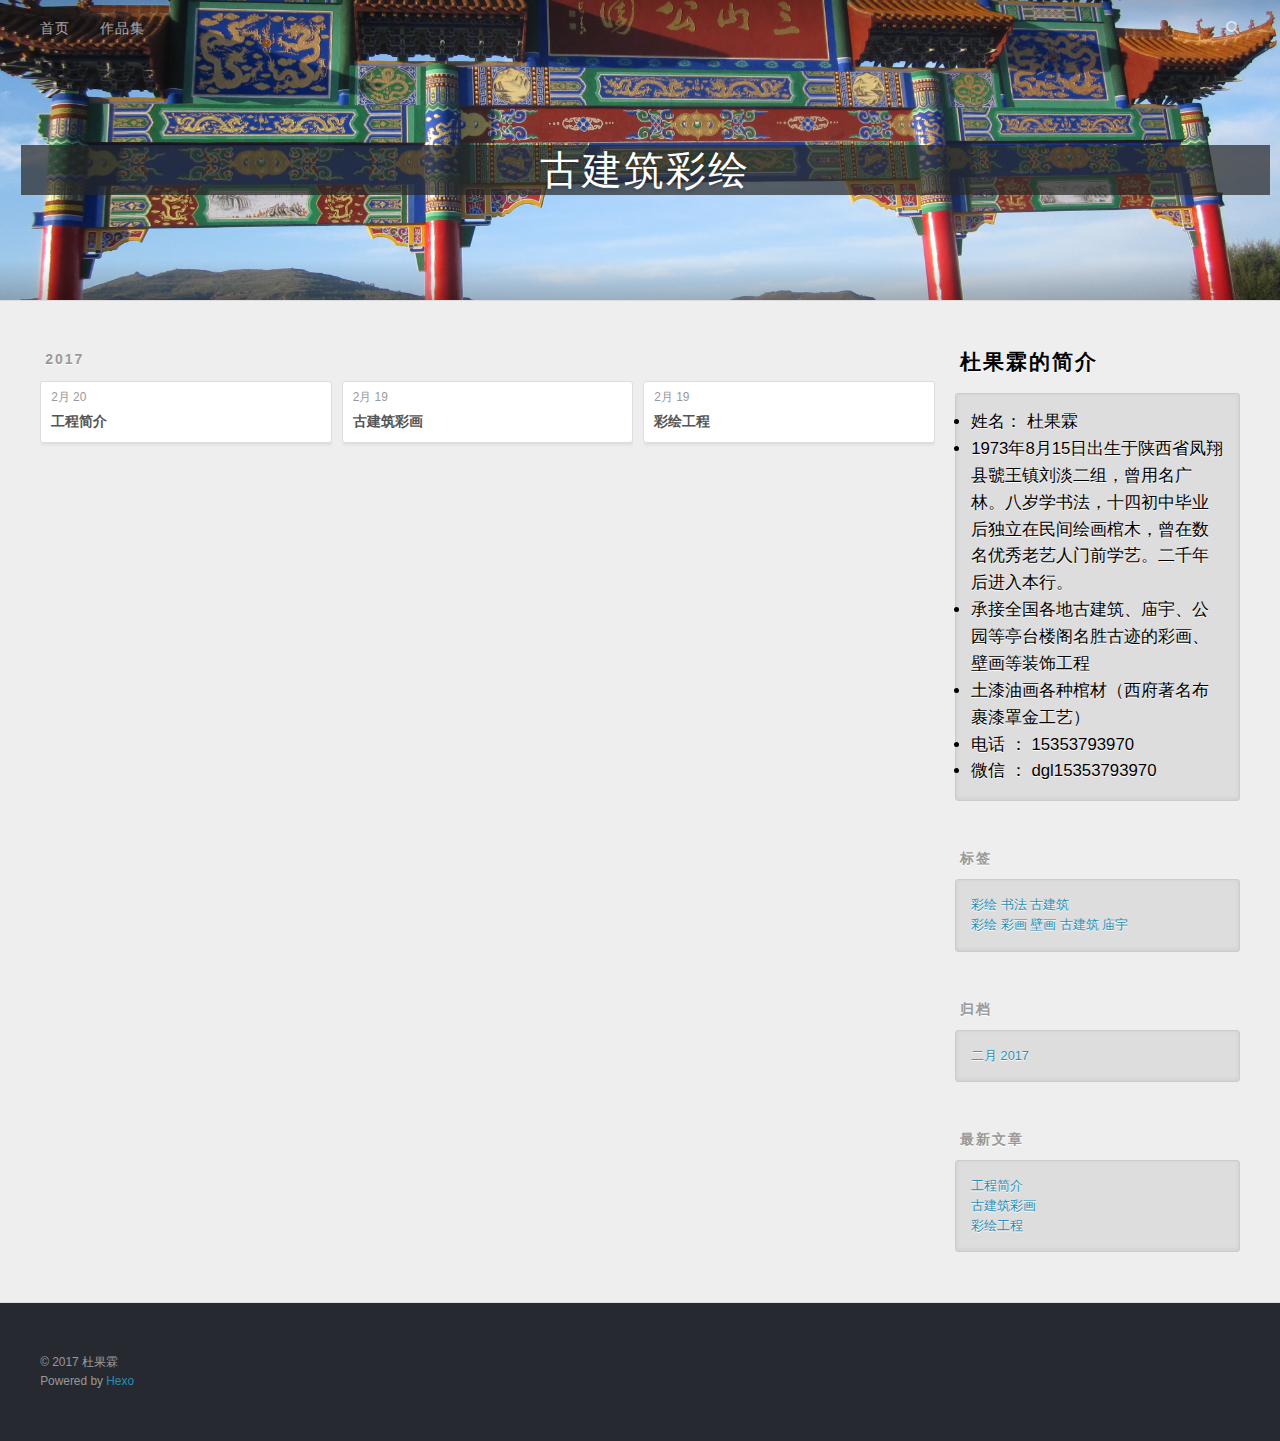
==== commit 09e4df7d: "Site updated: 2017-02-20 22:21:21" ====
--- a/archives/index.html
+++ b/archives/index.html
@@ -138,7 +138,7 @@
     <h3 class="widget-title" style="font-size: 1.5em ; color: #000;">杜果霖的简介</h3>
     <div class="widget" style="font-size: 1.2em;color: #000;">
         <li>姓名： 杜果霖</li>
-        <li>1973年8月15日出生于陕西省凤翔县虢王镇刘淡二组，曾用名广林。八岁学书法，十四初中毕业后独立在民间绘画棺木，曾在数名优秀老艺人门在学艺。二千年后进入本行。</li>
+        <li>1973年8月15日出生于陕西省凤翔县虢王镇刘淡二组，曾用名广林。八岁学书法，十四初中毕业后独立在民间绘画棺木，曾在数名优秀老艺人门前学艺。二千年后进入本行。</li>
         <li>承接全国各地古建筑、庙宇、公园等亭台楼阁名胜古迹的彩画、壁画等装饰工程</li>
         <li>土漆油画各种棺材（西府著名布裹漆罩金工艺）</li>
         <li>电话 ： 15353793970</li>
